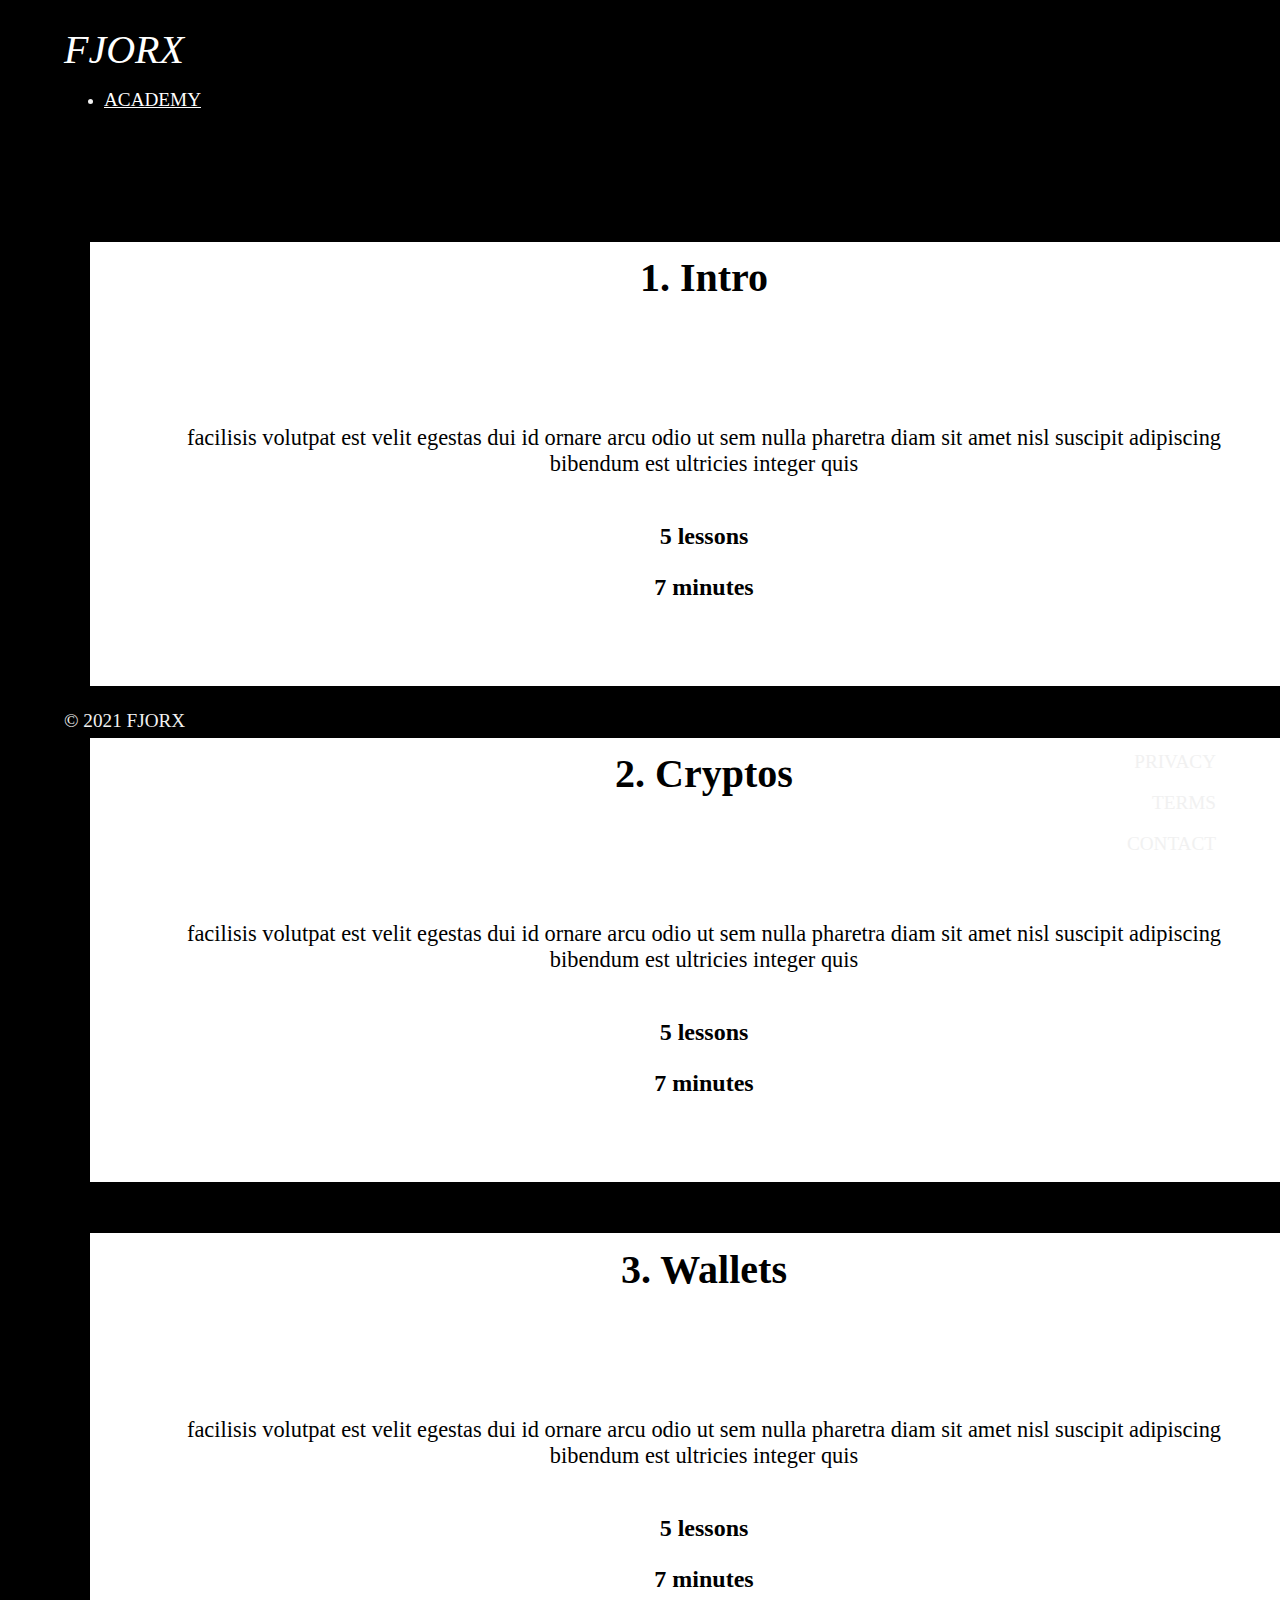
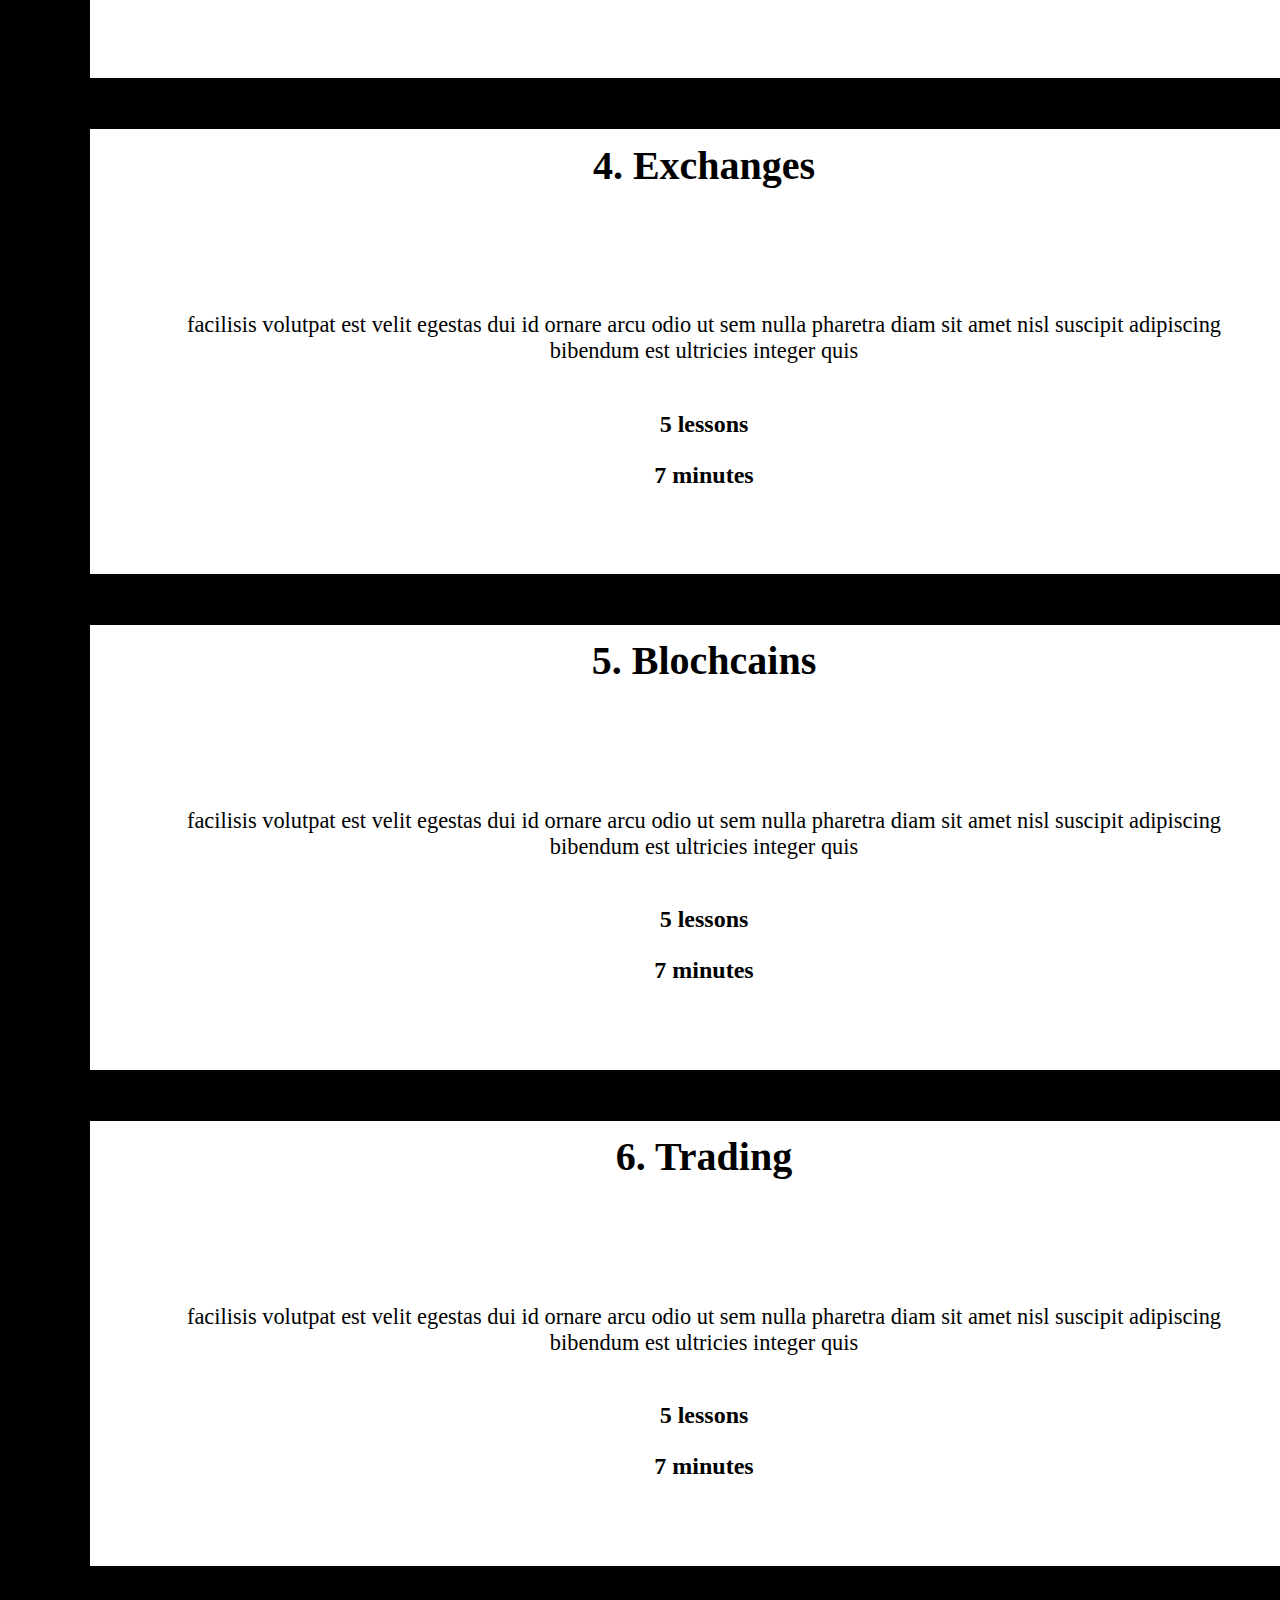
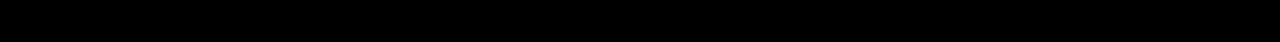
==== academy.html @ 6d486dae "Add files via upload" ====
<!DOCTYPE html>
<html lang="en" dir="ltr">

<head>
  <meta charset="utf-8">
  <meta name="viewport" content="width=device-width, initial-scale=1">
  <link rel="stylesheet" href="css/styles.css">
  <link rel="preconnect" href="https://fonts.gstatic.com">
  <link href="https://fonts.googleapis.com/css2?family=Questrial&display=swap" rel="stylesheet">
  <link href="https://cdn.jsdelivr.net/npm/bootstrap@5.0.1/dist/css/bootstrap.min.css" rel="stylesheet" integrity="sha384-+0n0xVW2eSR5OomGNYDnhzAbDsOXxcvSN1TPprVMTNDbiYZCxYbOOl7+AMvyTG2x" crossorigin="anonymous">
  <title>FJORX</title>
</head>

<body id="override_bootstrap_academy">


  <!-- Navigation -->

  <div class="navbar navbar-expand-lg">

    <a class="navbar-brand" id="brand">FJORX</a>

    <ul class="navbar-nav ms-auto" id="nav_items">
      <li class="nav-item">
        <a class="nav-link" href="#" style="color: #fff; ">ACADEMY</a>
      </li>

    </ul>

  </div>

  <!-- Main Content     -->

  <section id="courses_deck">

    <div class="row">

      <div class="col-lg-4">
        <a href="index.html" style="text-decoration: none;">
          <div class="card course_card" href="index.html">
            <div class="card-header">
              <p class="card-title course_title">1. Intro</h5>
            </div>
            <div class="card-body">
              <p class="card-text course_description">
                facilisis volutpat est velit egestas dui id ornare arcu odio ut sem nulla pharetra diam sit amet nisl suscipit adipiscing bibendum est ultricies integer quis
              </p>
              <p class="card-text course_lesson_count">5 lessons</p>
              <p class="card-text course_time_count">7 minutes</p>
            </div>
          </div>
        </a>
      </div>


      <div class="col-lg-4">
        <a href="index.html" style="text-decoration: none;">
          <div class="card course_card">
            <div class="card-header">
              <p class="card-title course_title">2. Cryptos</h5>
            </div>
            <div class="card-body">
              <p class="card-text course_description">
                facilisis volutpat est velit egestas dui id ornare arcu odio ut sem nulla pharetra diam sit amet nisl suscipit adipiscing bibendum est ultricies integer quis
              </p>
              <p class="card-text course_lesson_count">5 lessons</p>
              <p class="card-text course_time_count">7 minutes</p>
            </div>
          </div>
        </a>
      </div>

      <div class="col-lg-4">
        <a href="index.html" style="text-decoration: none;">
          <div class="card course_card">
            <div class="card-header">
              <p class="card-title course_title">3. Wallets</h5>
            </div>
            <div class="card-body">
              <p class="card-text course_description">
                facilisis volutpat est velit egestas dui id ornare arcu odio ut sem nulla pharetra diam sit amet nisl suscipit adipiscing bibendum est ultricies integer quis
              </p>
              <p class="card-text course_lesson_count">5 lessons</p>
              <p class="card-text course_time_count">7 minutes</p>
            </div>
          </div>
        </a>
      </div>

      <div class="col-lg-4">
        <a href="index.html" style="text-decoration: none;">
          <div class="card course_card">
            <div class="card-header">
              <p class="card-title course_title">4. Exchanges</h5>
            </div>
            <div class="card-body">
              <p class="card-text course_description">
                facilisis volutpat est velit egestas dui id ornare arcu odio ut sem nulla pharetra diam sit amet nisl suscipit adipiscing bibendum est ultricies integer quis
              </p>
              <p class="card-text course_lesson_count">5 lessons</p>
              <p class="card-text course_time_count">7 minutes</p>
            </div>
          </div>
        </a>
      </div>

      <div class="col-lg-4">
        <a href="index.html" style="text-decoration: none;">
          <div class="card course_card">
            <div class="card-header">
              <p class="card-title course_title">5. Blochcains</h5>
            </div>
            <div class="card-body">
              <p class="card-text course_description">
                facilisis volutpat est velit egestas dui id ornare arcu odio ut sem nulla pharetra diam sit amet nisl suscipit adipiscing bibendum est ultricies integer quis
              </p>
              <p class="card-text course_lesson_count">5 lessons</p>
              <p class="card-text course_time_count">7 minutes</p>
            </div>
          </div>
        </a>
      </div>

      <div class="col-lg-4">
        <a href="index.html" style="text-decoration: none;">
          <div class="card course_card">
            <div class="card-header">
              <p class="card-title course_title">6. Trading</h5>
            </div>
            <div class="card-body">
              <p class="card-text course_description">
                facilisis volutpat est velit egestas dui id ornare arcu odio ut sem nulla pharetra diam sit amet nisl suscipit adipiscing bibendum est ultricies integer quis
              </p>
              <p class="card-text course_lesson_count">5 lessons</p>
              <p class="card-text course_time_count">7 minutes</p>
            </div>
          </div>
        </a>
      </div>



  </section>


  <!-- Footer -->

  <div class="row footer_not_fixed">
    <p class="col-lg-2 me-auto">© 2021 FJORX</p>
    <p class="col-lg-1">PRIVACY</p>
    <p class="col-lg-1">TERMS</p>
    <p class="col-lg-1">CONTACT</p>
  </div>
  </div>



  <!-- bootstrap -->

  <script src="https://cdn.jsdelivr.net/npm/bootstrap@5.0.1/dist/js/bootstrap.bundle.min.js" integrity="sha384-gtEjrD/SeCtmISkJkNUaaKMoLD0//ElJ19smozuHV6z3Iehds+3Ulb9Bn9Plx0x4" crossorigin="anonymous"></script>

</body>

</html>
---- css/styles.css ----
/* Homepage */

#override_bootstrap_homepage {
  font-family: "Questrial";
  margin: 0;
}

#bg_video {
  position: fixed;
  right: 0;
  bottom: 0;
  min-width: 100%;
  min-height: 100%;
}

.content {
  position: fixed;
  color: #f1f1f1;
  width: 100%;
  height: 100%;
  padding: 2% 5%;
}

/* Navigation Bar */

#brand {
  font-size: 2.5rem;
  font-style: italic;
  font-weight: 500;
  color: #fff;
}

.nav-link {
  color: #fff;
  font-size: 1.2rem;
}

.taglines {
  font-weight: 500;
  font-size: 6rem;
  line-height: 1.2;
}

#headline {
  position: absolute;
  top: 50%;
}

.col-lg-1 {
  text-align: right;
}

.footer_fixed {
  position: fixed;
  width: 92%;
  padding-bottom: 2%;
  bottom: 0;
  font-size: 1.2rem;
}

#start_button {
  padding-top: 3%;
}

/* Academy */

#override_bootstrap_academy {
  margin: 0;
  background-color: #000;
  color: #f1f1f1;
  width: 100%;
  height: 100%;
  padding: 2% 5%;
}

#courses_deck {
  text-align: center;
  padding-top: 5%;
}

.course_card {
  background-color: #fff;
  color: #000;
  margin: 4% 2%;
}

.footer_not_fixed {
  position: absolute;
  width: 90%;
  padding-bottom: 2%;
  bottom: 0%;
  font-size: 1.2rem;
}

#courses_deck .card-header  {
  background-color: #fff;
}

#courses_deck .card-body {
  padding: 5%;
}

.course_title {
  font-size: 2.5rem;
  font-weight: 700;
  padding-top: 1%;
}

.course_description {
  font-size: 1.4rem;
  font-weight: 400;
  padding-bottom: 2%;
}

.course_time_count,.course_lesson_count {
  font-size: 1.5rem;
  font-weight: 600;
}
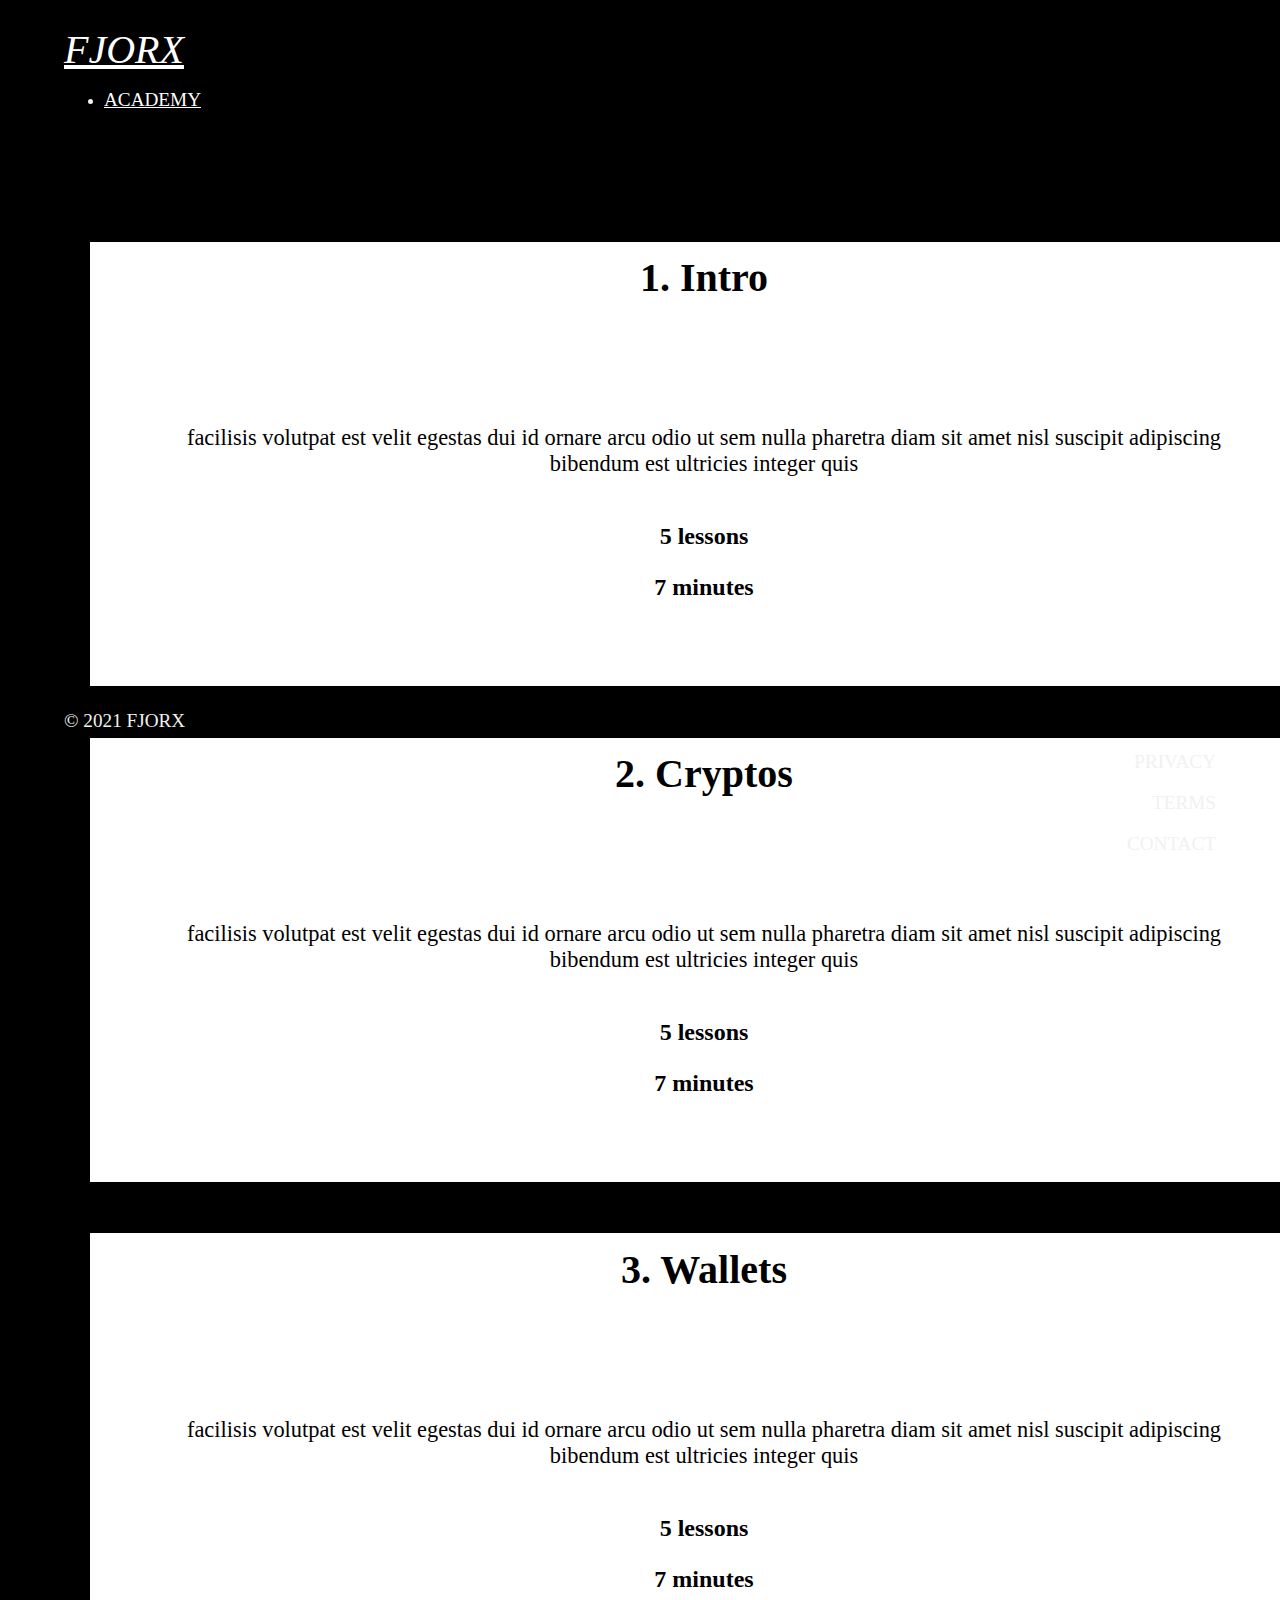
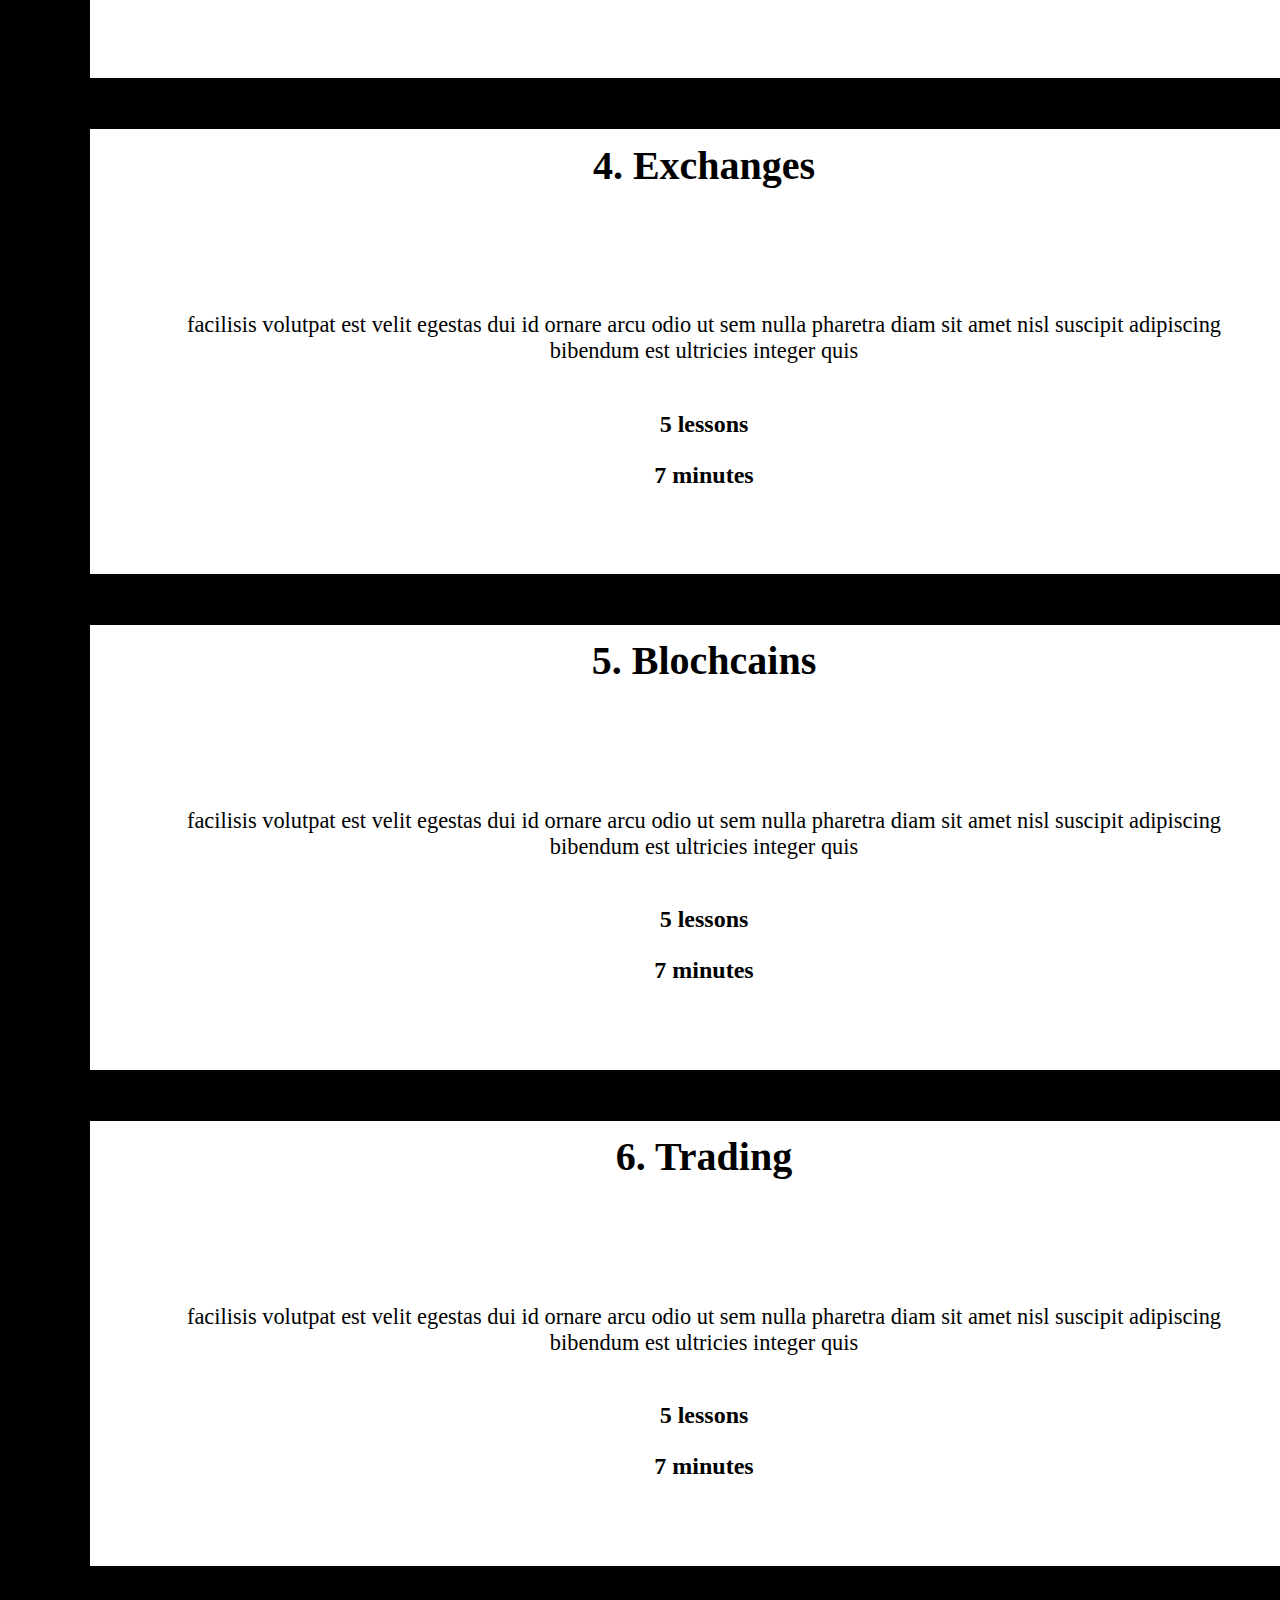
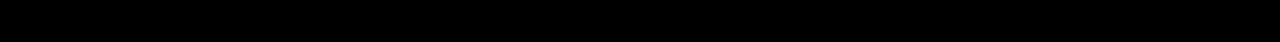
==== commit f1c03eb3: "Add files via upload" ====
--- a/academy.html
+++ b/academy.html
@@ -18,11 +18,11 @@
 
   <div class="navbar navbar-expand-lg">
 
-    <a class="navbar-brand" id="brand">FJORX</a>
+    <a class="navbar-brand" id="brand" href="index.html">FJORX</a>
 
     <ul class="navbar-nav ms-auto" id="nav_items">
       <li class="nav-item">
-        <a class="nav-link" href="#" style="color: #fff; ">ACADEMY</a>
+        <a class="nav-link" href="academy.html" style="color: #fff; ">ACADEMY</a>
       </li>
 
     </ul>
--- a/css/styles.css
+++ b/css/styles.css
@@ -1,7 +1,6 @@
 /* Homepage */
 
 #override_bootstrap_homepage {
-  font-family: "Questrial";
   margin: 0;
 }
 
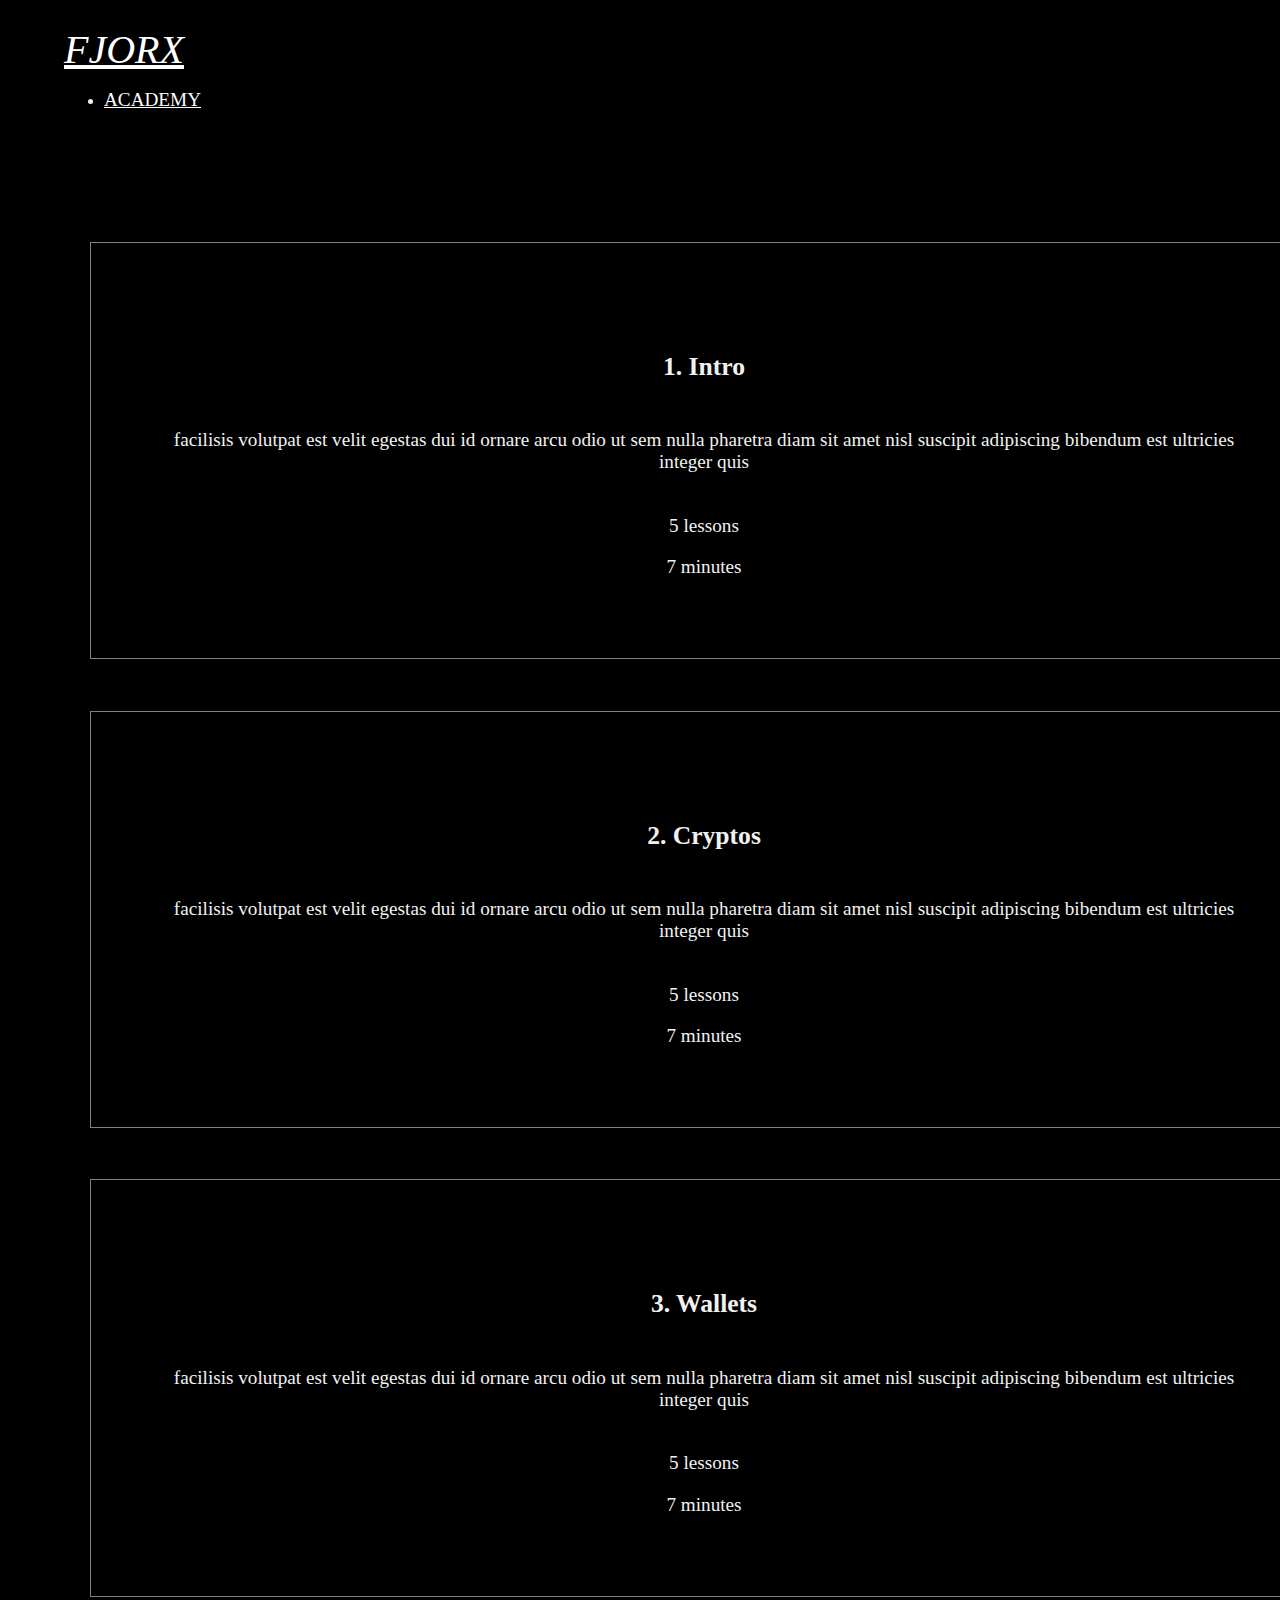
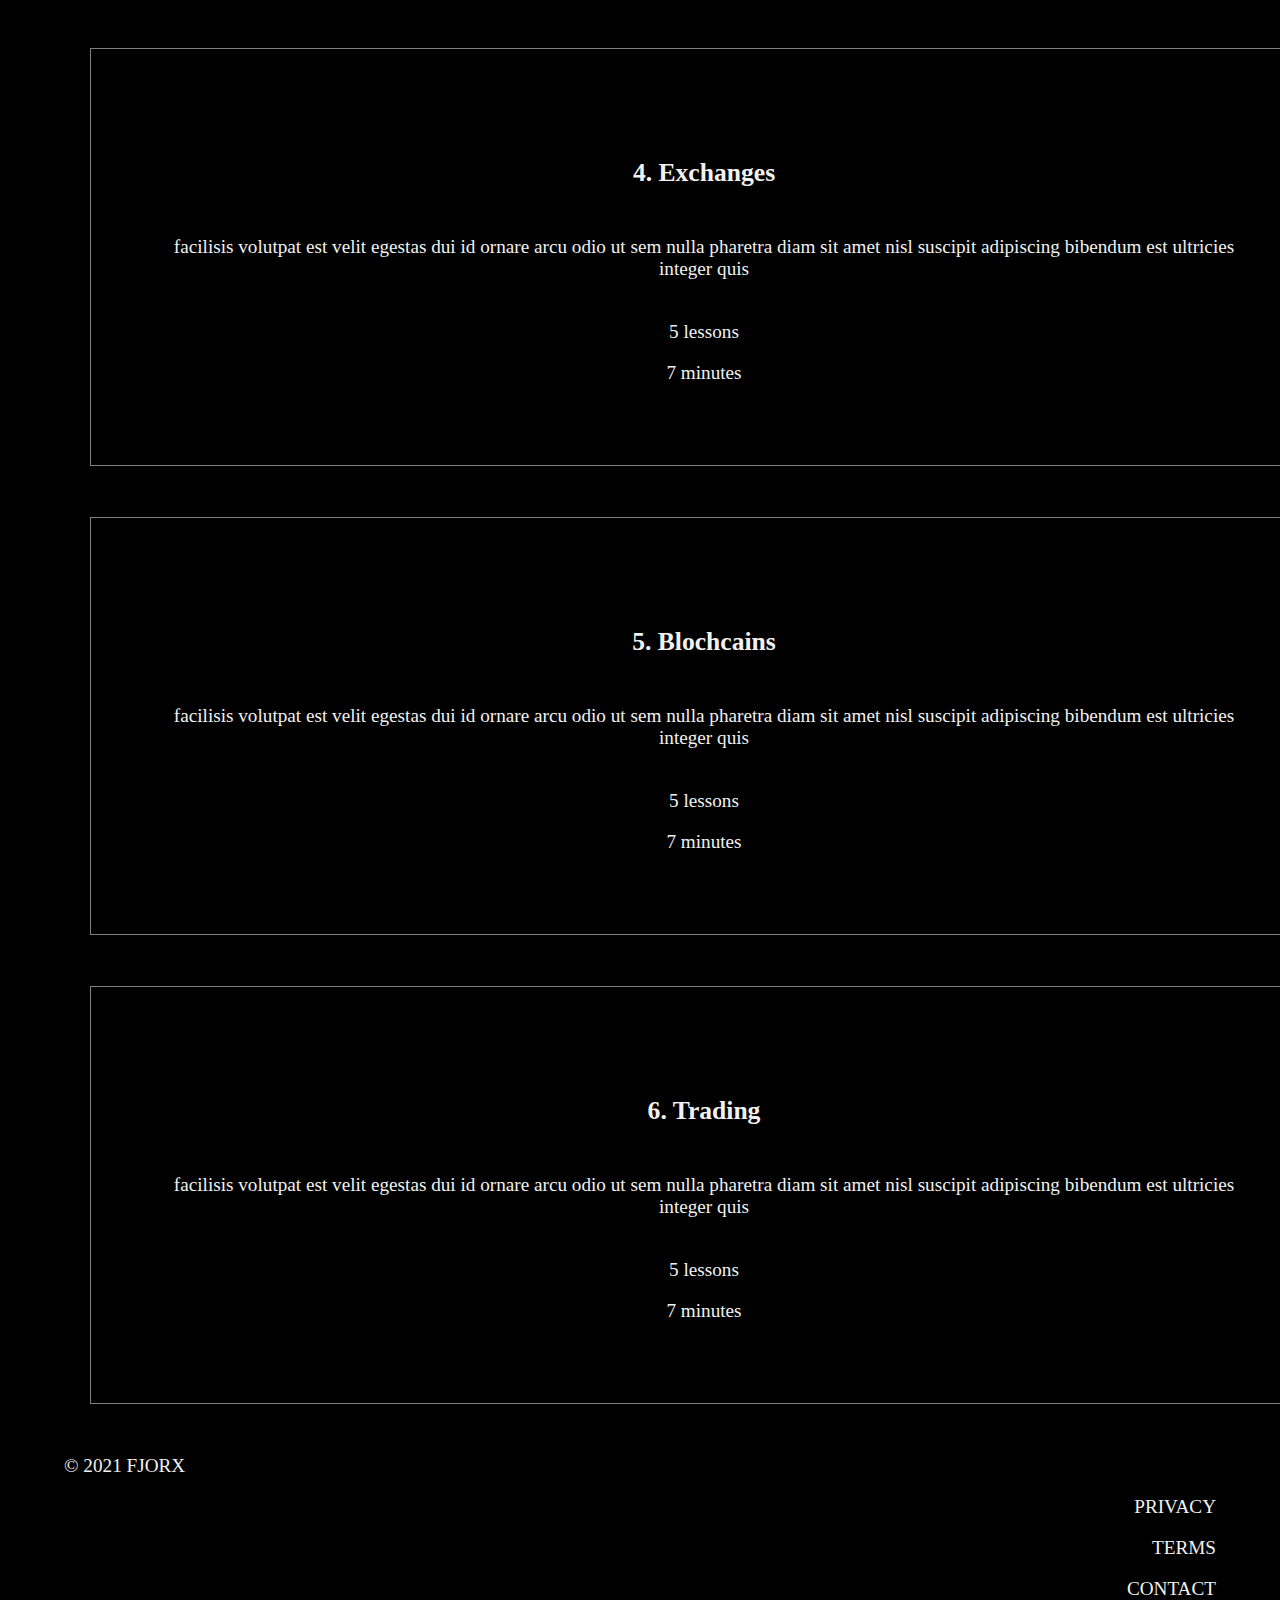
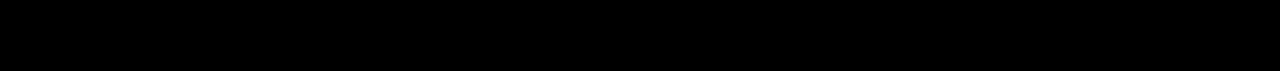
==== commit 5ac5534d: "Add files via upload" ====
--- a/academy.html
+++ b/academy.html
@@ -12,6 +12,10 @@
 </head>
 
 <body id="override_bootstrap_academy">
+
+  <video autoplay muted loop id="bg_video">
+    <source src="videos/space.mp4" type="video/mp4">
+  </video>
 
 
   <!-- Navigation -->
@@ -37,11 +41,9 @@
 
       <div class="col-lg-4">
         <a href="index.html" style="text-decoration: none;">
-          <div class="card course_card" href="index.html">
-            <div class="card-header">
-              <p class="card-title course_title">1. Intro</h5>
-            </div>
+          <div class="card bg-transparent bg-gradient mb-3 course_card" href="index.html">
             <div class="card-body">
+                  <p class="card-title course_title">1. Intro</p>
               <p class="card-text course_description">
                 facilisis volutpat est velit egestas dui id ornare arcu odio ut sem nulla pharetra diam sit amet nisl suscipit adipiscing bibendum est ultricies integer quis
               </p>
@@ -55,11 +57,9 @@
 
       <div class="col-lg-4">
         <a href="index.html" style="text-decoration: none;">
-          <div class="card course_card">
-            <div class="card-header">
-              <p class="card-title course_title">2. Cryptos</h5>
-            </div>
+          <div class="card bg-transparent bg-gradient mb-3 course_card">
             <div class="card-body">
+              <p class="card-title course_title">2. Cryptos</p>
               <p class="card-text course_description">
                 facilisis volutpat est velit egestas dui id ornare arcu odio ut sem nulla pharetra diam sit amet nisl suscipit adipiscing bibendum est ultricies integer quis
               </p>
@@ -72,11 +72,10 @@
 
       <div class="col-lg-4">
         <a href="index.html" style="text-decoration: none;">
-          <div class="card course_card">
-            <div class="card-header">
-              <p class="card-title course_title">3. Wallets</h5>
-            </div>
+          <div class="card bg-transparent bg-gradient course_card">
+
             <div class="card-body">
+<p class="card-title course_title">3. Wallets<p>
               <p class="card-text course_description">
                 facilisis volutpat est velit egestas dui id ornare arcu odio ut sem nulla pharetra diam sit amet nisl suscipit adipiscing bibendum est ultricies integer quis
               </p>
@@ -89,11 +88,10 @@
 
       <div class="col-lg-4">
         <a href="index.html" style="text-decoration: none;">
-          <div class="card course_card">
-            <div class="card-header">
-              <p class="card-title course_title">4. Exchanges</h5>
-            </div>
+          <div class="card bg-transparent bg-gradient course_card">
+
             <div class="card-body">
+<p class="card-title course_title">4. Exchanges</p>
               <p class="card-text course_description">
                 facilisis volutpat est velit egestas dui id ornare arcu odio ut sem nulla pharetra diam sit amet nisl suscipit adipiscing bibendum est ultricies integer quis
               </p>
@@ -106,11 +104,10 @@
 
       <div class="col-lg-4">
         <a href="index.html" style="text-decoration: none;">
-          <div class="card course_card">
-            <div class="card-header">
-              <p class="card-title course_title">5. Blochcains</h5>
-            </div>
+          <div class="card bg-transparent bg-gradient course_card">
+
             <div class="card-body">
+<p class="card-title course_title">5. Blochcains</p>
               <p class="card-text course_description">
                 facilisis volutpat est velit egestas dui id ornare arcu odio ut sem nulla pharetra diam sit amet nisl suscipit adipiscing bibendum est ultricies integer quis
               </p>
@@ -123,11 +120,9 @@
 
       <div class="col-lg-4">
         <a href="index.html" style="text-decoration: none;">
-          <div class="card course_card">
-            <div class="card-header">
-              <p class="card-title course_title">6. Trading</h5>
-            </div>
+          <div class="card bg-transparent bg-gradient course_card">
             <div class="card-body">
+<p class="card-title course_title">6. Trading</p>
               <p class="card-text course_description">
                 facilisis volutpat est velit egestas dui id ornare arcu odio ut sem nulla pharetra diam sit amet nisl suscipit adipiscing bibendum est ultricies integer quis
               </p>
--- a/css/styles.css
+++ b/css/styles.css
@@ -77,14 +77,14 @@
   padding-top: 5%;
 }
 
-.course_card {
-  background-color: #fff;
-  color: #000;
+#courses_deck .course_card {
   margin: 4% 2%;
+  color: #f1f1f1;
+  border: 1.5px solid grey;
 }
 
 .footer_not_fixed {
-  position: absolute;
+  position: static;
   width: 90%;
   padding-bottom: 2%;
   bottom: 0%;
@@ -92,26 +92,28 @@
 }
 
 #courses_deck .card-header  {
-  background-color: #fff;
+
+
 }
 
 #courses_deck .card-body {
   padding: 5%;
 }
 
+
 .course_title {
-  font-size: 2.5rem;
+  font-size: 1.6rem;
   font-weight: 700;
-  padding-top: 1%;
+  padding: 2% 0;
 }
 
 .course_description {
-  font-size: 1.4rem;
-  font-weight: 400;
+  font-size: 1.2rem;
+  font-weight: 300;
   padding-bottom: 2%;
 }
 
 .course_time_count,.course_lesson_count {
-  font-size: 1.5rem;
-  font-weight: 600;
+  font-size: 1.2rem;
+  font-weight: 500;
 }
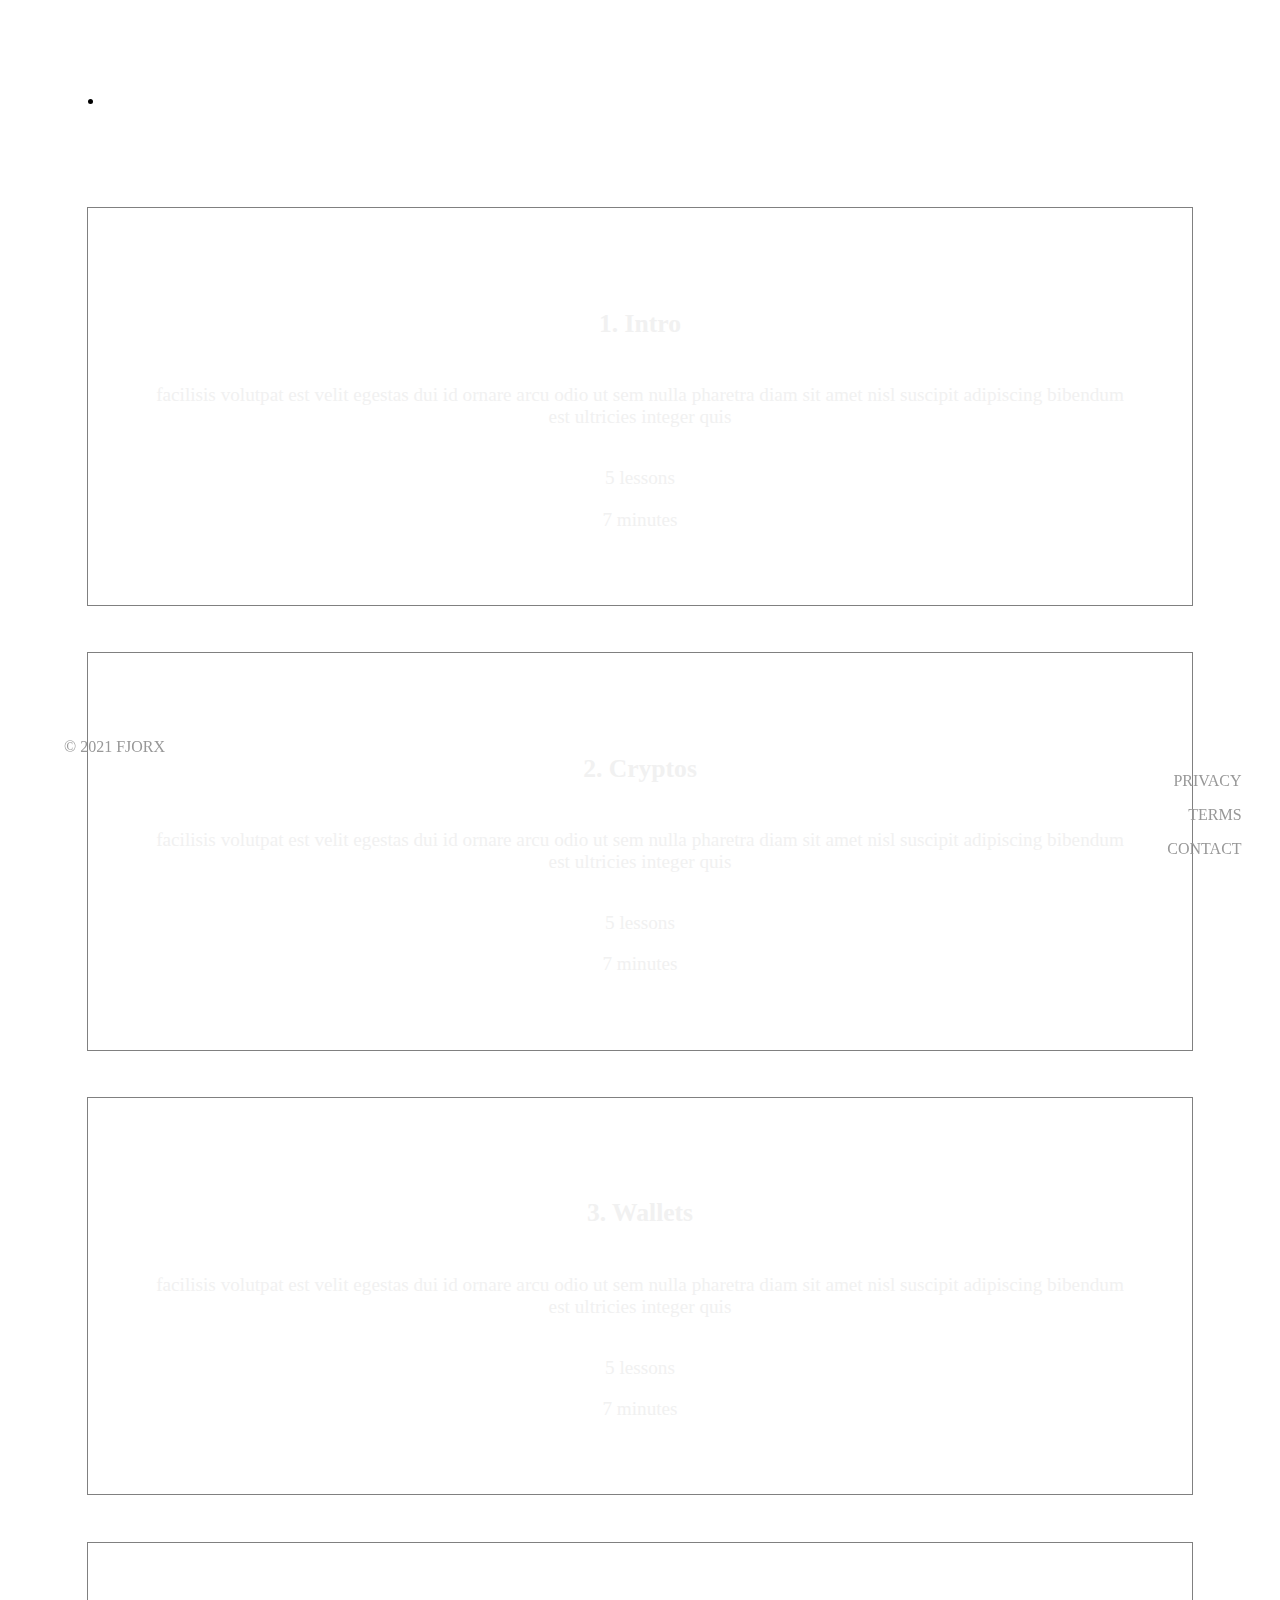
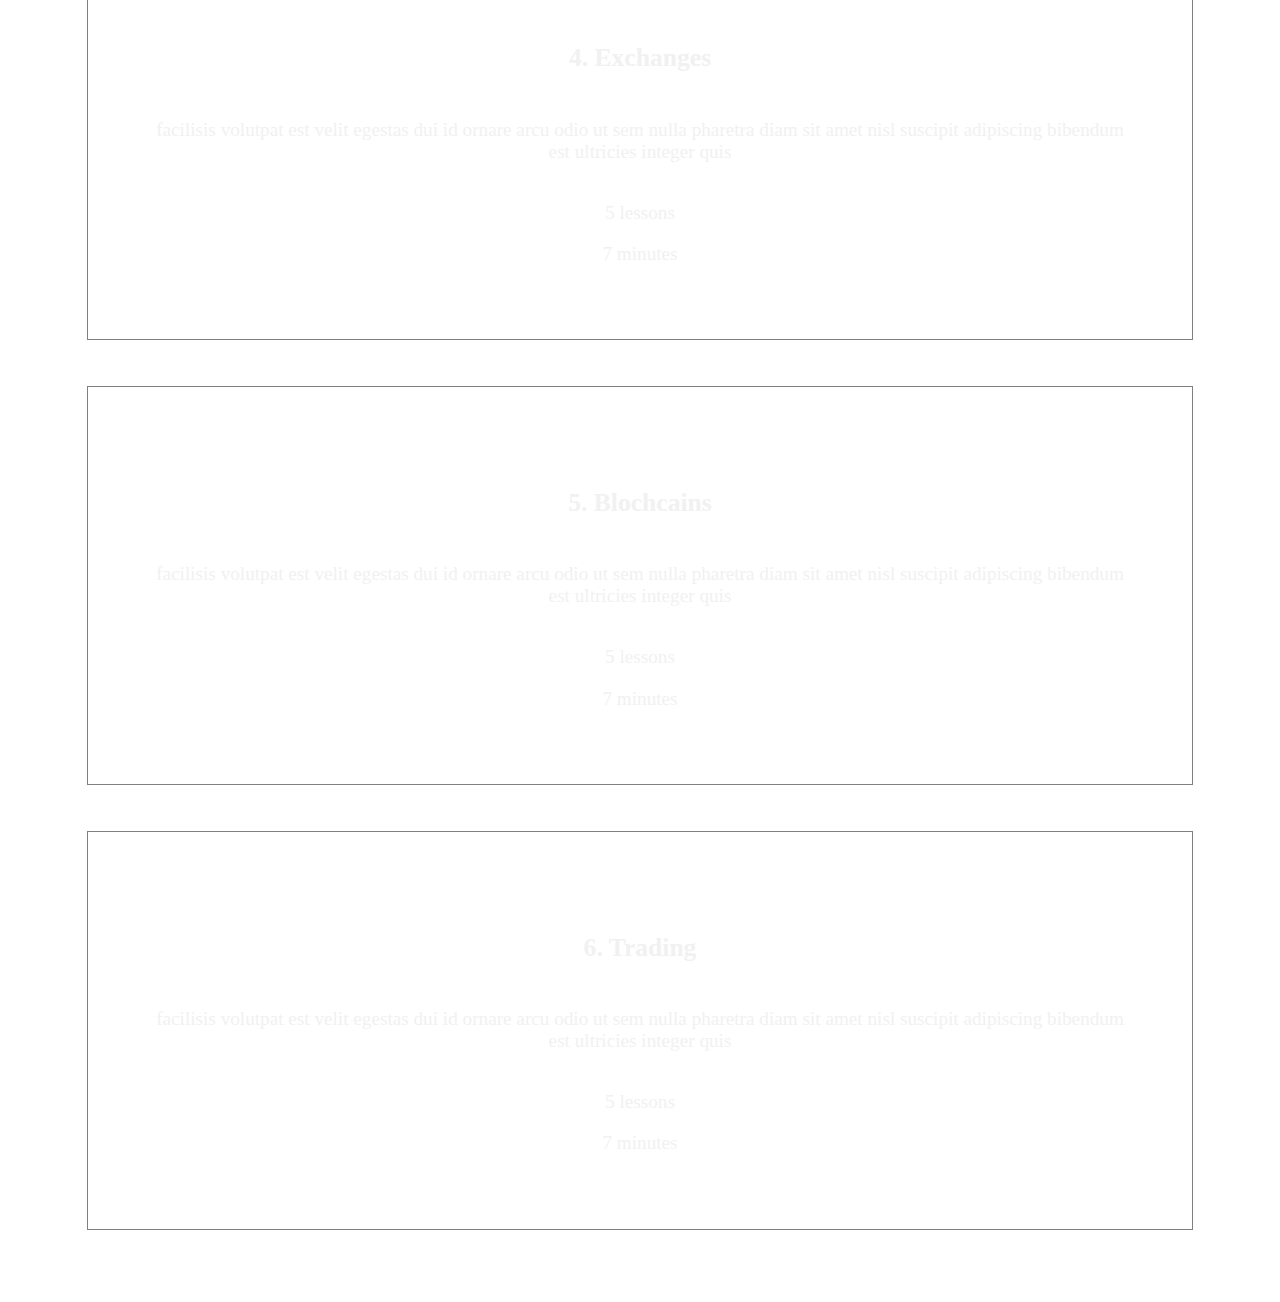
==== commit 6e64beb0: "Add files via upload" ====
--- a/academy.html
+++ b/academy.html
@@ -39,11 +39,11 @@
 
     <div class="row">
 
-      <div class="col-lg-4">
+      <div class="col-xl-3 col-lg-4 col-md-6 col-sm-6">
         <a href="index.html" style="text-decoration: none;">
           <div class="card bg-transparent bg-gradient mb-3 course_card" href="index.html">
             <div class="card-body">
-                  <p class="card-title course_title">1. Intro</p>
+              <p class="card-title course_title">1. Intro</p>
               <p class="card-text course_description">
                 facilisis volutpat est velit egestas dui id ornare arcu odio ut sem nulla pharetra diam sit amet nisl suscipit adipiscing bibendum est ultricies integer quis
               </p>
@@ -55,7 +55,7 @@
       </div>
 
 
-      <div class="col-lg-4">
+        <div class="col-xl-3 col-lg-4 col-md-6 col-sm-6">
         <a href="index.html" style="text-decoration: none;">
           <div class="card bg-transparent bg-gradient mb-3 course_card">
             <div class="card-body">
@@ -70,12 +70,13 @@
         </a>
       </div>
 
-      <div class="col-lg-4">
+        <div class="col-xl-3 col-lg-4 col-md-6 col-sm-6">
         <a href="index.html" style="text-decoration: none;">
           <div class="card bg-transparent bg-gradient course_card">
 
             <div class="card-body">
-<p class="card-title course_title">3. Wallets<p>
+              <p class="card-title course_title">3. Wallets
+              <p>
               <p class="card-text course_description">
                 facilisis volutpat est velit egestas dui id ornare arcu odio ut sem nulla pharetra diam sit amet nisl suscipit adipiscing bibendum est ultricies integer quis
               </p>
@@ -86,12 +87,12 @@
         </a>
       </div>
 
-      <div class="col-lg-4">
+        <div class="col-xl-3 col-lg-4 col-md-6 col-sm-6">
         <a href="index.html" style="text-decoration: none;">
           <div class="card bg-transparent bg-gradient course_card">
 
             <div class="card-body">
-<p class="card-title course_title">4. Exchanges</p>
+              <p class="card-title course_title">4. Exchanges</p>
               <p class="card-text course_description">
                 facilisis volutpat est velit egestas dui id ornare arcu odio ut sem nulla pharetra diam sit amet nisl suscipit adipiscing bibendum est ultricies integer quis
               </p>
@@ -102,12 +103,12 @@
         </a>
       </div>
 
-      <div class="col-lg-4">
+        <div class="col-xl-3 col-lg-4 col-md-6 col-sm-6">
         <a href="index.html" style="text-decoration: none;">
           <div class="card bg-transparent bg-gradient course_card">
 
             <div class="card-body">
-<p class="card-title course_title">5. Blochcains</p>
+              <p class="card-title course_title">5. Blochcains</p>
               <p class="card-text course_description">
                 facilisis volutpat est velit egestas dui id ornare arcu odio ut sem nulla pharetra diam sit amet nisl suscipit adipiscing bibendum est ultricies integer quis
               </p>
@@ -118,11 +119,11 @@
         </a>
       </div>
 
-      <div class="col-lg-4">
+        <div class="col-xl-3 col-lg-4 col-md-6 col-sm-6">
         <a href="index.html" style="text-decoration: none;">
           <div class="card bg-transparent bg-gradient course_card">
             <div class="card-body">
-<p class="card-title course_title">6. Trading</p>
+              <p class="card-title course_title">6. Trading</p>
               <p class="card-text course_description">
                 facilisis volutpat est velit egestas dui id ornare arcu odio ut sem nulla pharetra diam sit amet nisl suscipit adipiscing bibendum est ultricies integer quis
               </p>
@@ -140,15 +141,12 @@
 
   <!-- Footer -->
 
-  <div class="row footer_not_fixed">
-    <p class="col-lg-2 me-auto">© 2021 FJORX</p>
-    <p class="col-lg-1">PRIVACY</p>
-    <p class="col-lg-1">TERMS</p>
-    <p class="col-lg-1">CONTACT</p>
-  </div>
-  </div>
-
-
+    <div class="row footer_fixed">
+      <p class="col-lg-2 me-auto">© 2021 FJORX</p>
+      <p class="col-lg-1">PRIVACY</p>
+      <p class="col-lg-1">TERMS</p>
+      <p class="col-lg-1">CONTACT</p>
+    </div>
 
   <!-- bootstrap -->
 
--- a/css/styles.css
+++ b/css/styles.css
@@ -54,7 +54,19 @@
   width: 92%;
   padding-bottom: 2%;
   bottom: 0;
-  font-size: 1.2rem;
+  font-size: 1rem;
+  color: #989898;
+}
+
+@media (max-width: 995px) {
+  #override_bootstrap_academy .footer_fixed {
+    width: 92%;
+    padding-bottom: 2%;
+    position: relative;
+    bottom: 0;
+    font-size: 1rem;
+    color: #989898;
+  }
 }
 
 #start_button {
@@ -65,35 +77,18 @@
 
 #override_bootstrap_academy {
   margin: 0;
-  background-color: #000;
-  color: #f1f1f1;
-  width: 100%;
-  height: 100%;
   padding: 2% 5%;
 }
 
 #courses_deck {
   text-align: center;
-  padding-top: 5%;
+  padding-top: 3%;
 }
 
 #courses_deck .course_card {
   margin: 4% 2%;
   color: #f1f1f1;
   border: 1.5px solid grey;
-}
-
-.footer_not_fixed {
-  position: static;
-  width: 90%;
-  padding-bottom: 2%;
-  bottom: 0%;
-  font-size: 1.2rem;
-}
-
-#courses_deck .card-header  {
-
-
 }
 
 #courses_deck .card-body {
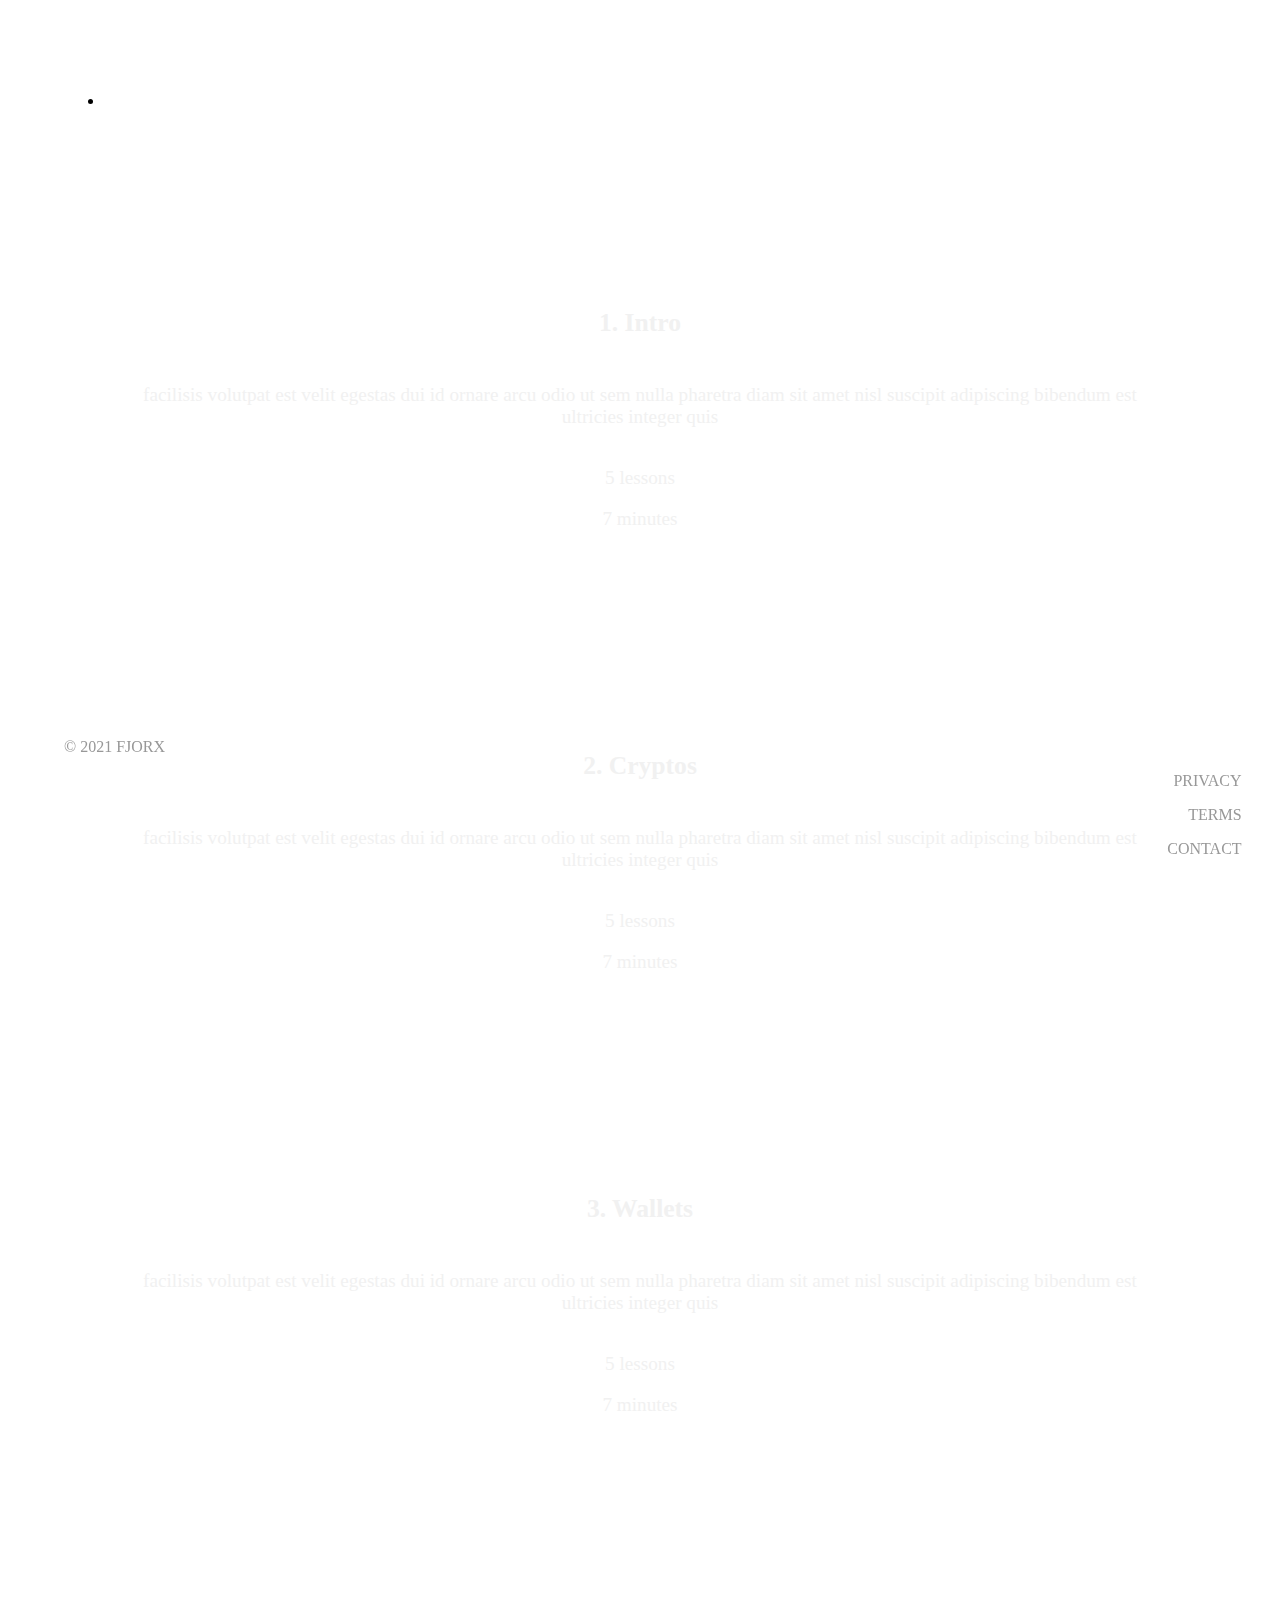
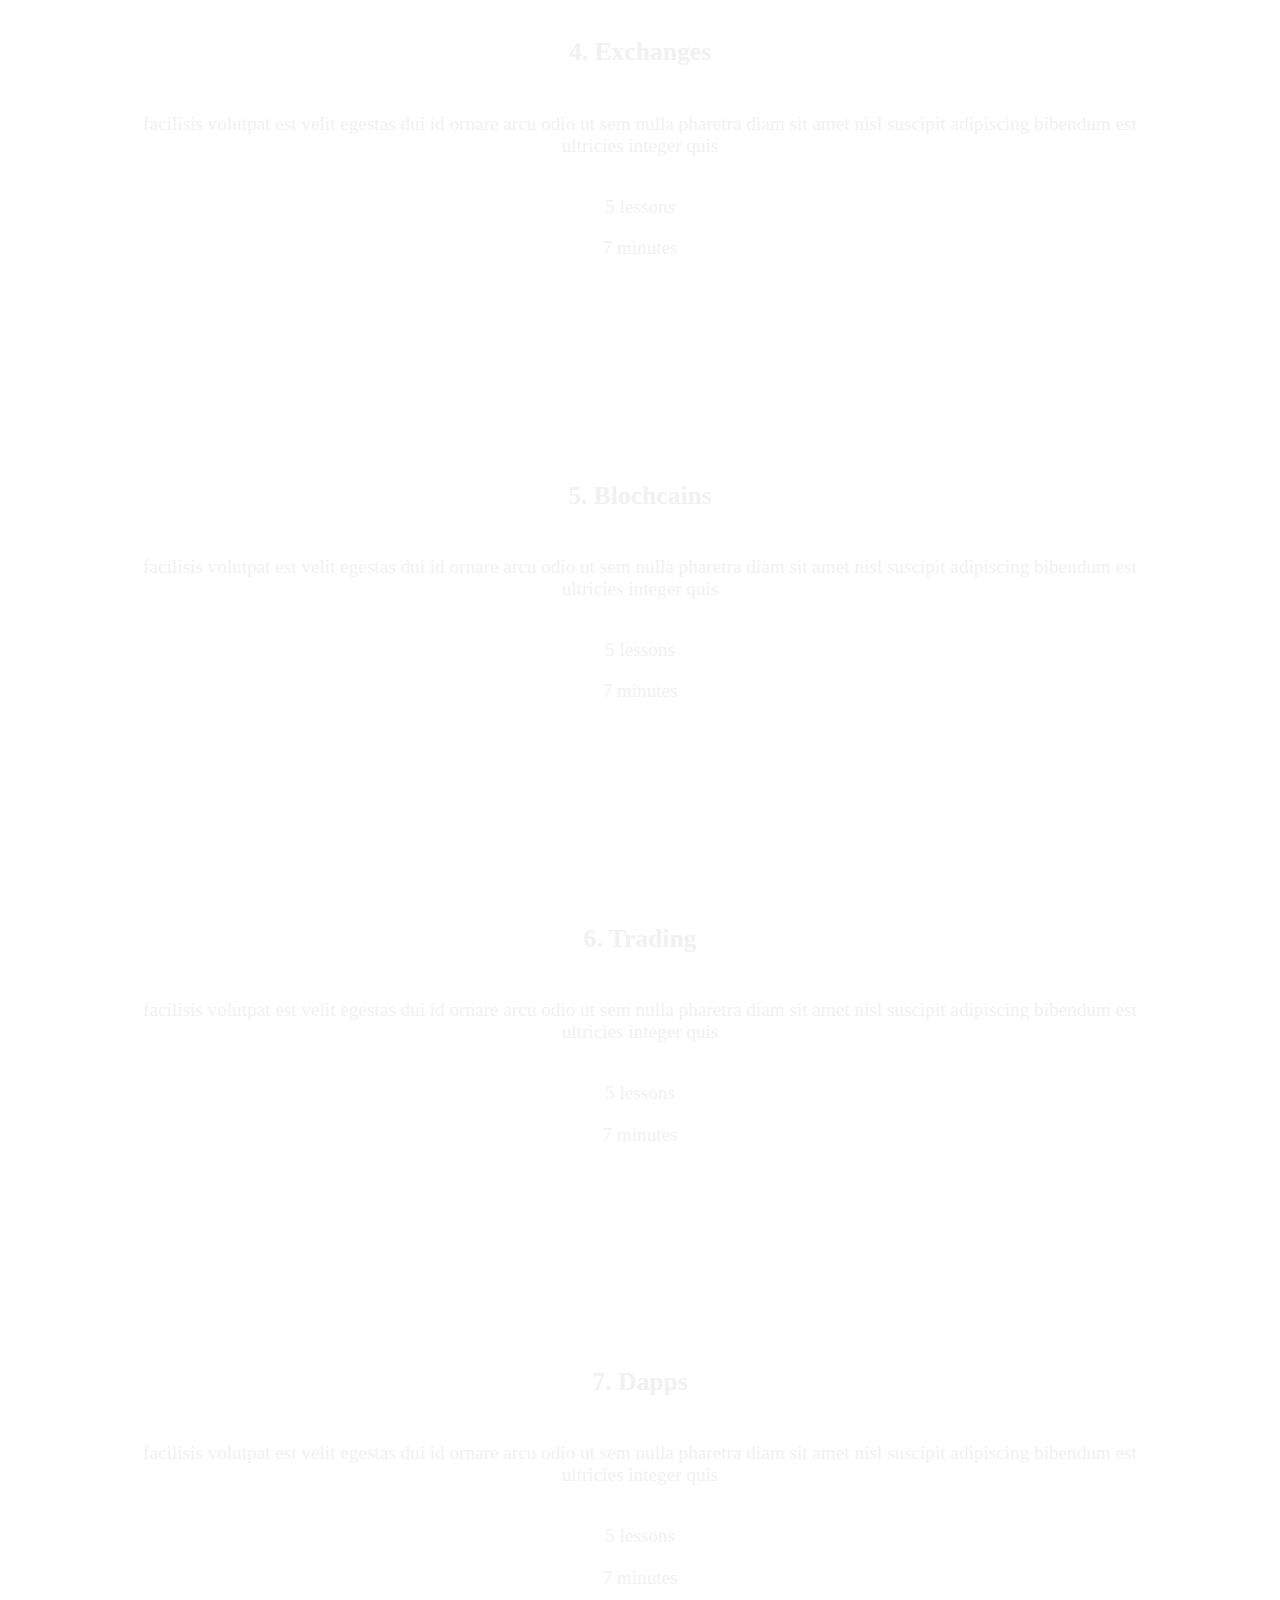
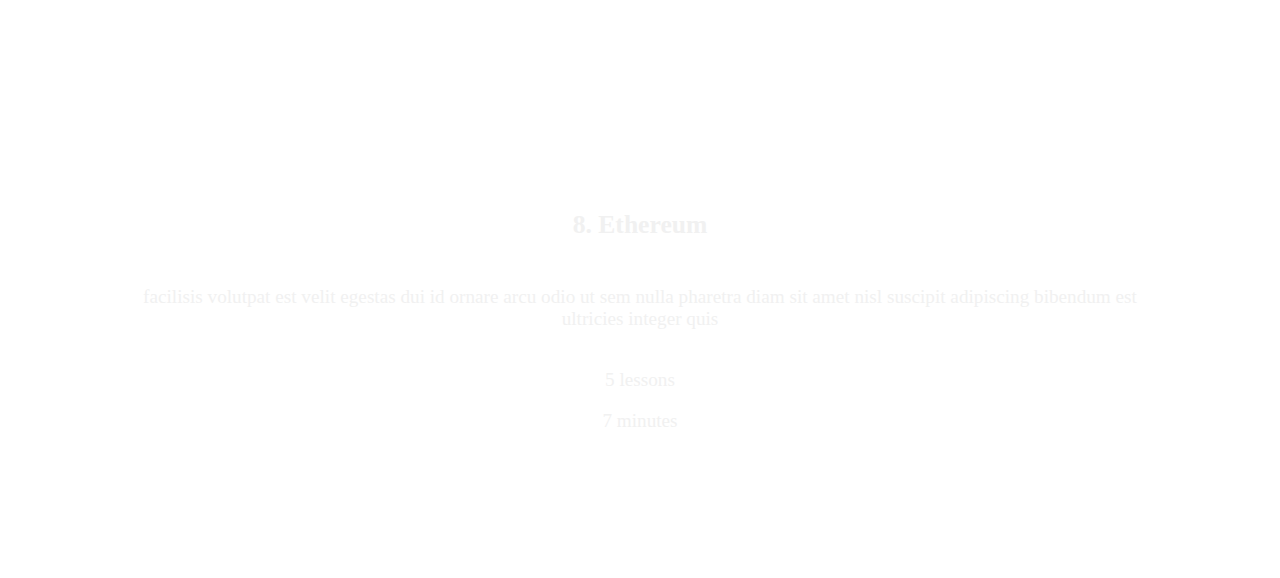
==== commit 4a1e222e: "Add files via upload" ====
--- a/academy.html
+++ b/academy.html
@@ -70,22 +70,20 @@
         </a>
       </div>
 
-        <div class="col-xl-3 col-lg-4 col-md-6 col-sm-6">
-        <a href="index.html" style="text-decoration: none;">
-          <div class="card bg-transparent bg-gradient course_card">
-
-            <div class="card-body">
-              <p class="card-title course_title">3. Wallets
-              <p>
-              <p class="card-text course_description">
-                facilisis volutpat est velit egestas dui id ornare arcu odio ut sem nulla pharetra diam sit amet nisl suscipit adipiscing bibendum est ultricies integer quis
-              </p>
-              <p class="card-text course_lesson_count">5 lessons</p>
-              <p class="card-text course_time_count">7 minutes</p>
-            </div>
+      <div class="col-xl-3 col-lg-4 col-md-6 col-sm-6">
+      <a href="index.html" style="text-decoration: none;">
+        <div class="card bg-transparent bg-gradient course_card">
+          <div class="card-body">
+            <p class="card-title course_title">3. Wallets</p>
+            <p class="card-text course_description">
+              facilisis volutpat est velit egestas dui id ornare arcu odio ut sem nulla pharetra diam sit amet nisl suscipit adipiscing bibendum est ultricies integer quis
+            </p>
+            <p class="card-text course_lesson_count">5 lessons</p>
+            <p class="card-text course_time_count">7 minutes</p>
           </div>
-        </a>
-      </div>
+        </div>
+      </a>
+    </div>
 
         <div class="col-xl-3 col-lg-4 col-md-6 col-sm-6">
         <a href="index.html" style="text-decoration: none;">
@@ -134,6 +132,36 @@
         </a>
       </div>
 
+      <div class="col-xl-3 col-lg-4 col-md-6 col-sm-6">
+      <a href="index.html" style="text-decoration: none;">
+        <div class="card bg-transparent bg-gradient course_card">
+          <div class="card-body">
+            <p class="card-title course_title">7. Dapps</p>
+            <p class="card-text course_description">
+              facilisis volutpat est velit egestas dui id ornare arcu odio ut sem nulla pharetra diam sit amet nisl suscipit adipiscing bibendum est ultricies integer quis
+            </p>
+            <p class="card-text course_lesson_count">5 lessons</p>
+            <p class="card-text course_time_count">7 minutes</p>
+          </div>
+        </div>
+      </a>
+    </div>
+
+    <div class="col-xl-3 col-lg-4 col-md-6 col-sm-6">
+    <a href="index.html" style="text-decoration: none;">
+      <div class="card bg-transparent bg-gradient course_card">
+        <div class="card-body">
+          <p class="card-title course_title">8. Ethereum</p>
+          <p class="card-text course_description">
+            facilisis volutpat est velit egestas dui id ornare arcu odio ut sem nulla pharetra diam sit amet nisl suscipit adipiscing bibendum est ultricies integer quis
+          </p>
+          <p class="card-text course_lesson_count">5 lessons</p>
+          <p class="card-text course_time_count">7 minutes</p>
+        </div>
+      </div>
+    </a>
+  </div>
+
 
 
   </section>
--- a/css/styles.css
+++ b/css/styles.css
@@ -88,11 +88,14 @@
 #courses_deck .course_card {
   margin: 4% 2%;
   color: #f1f1f1;
-  border: 1.5px solid grey;
 }
 
 #courses_deck .card-body {
   padding: 5%;
+}
+
+.course_card :hover {
+  background-color: #606060;
 }
 
 
